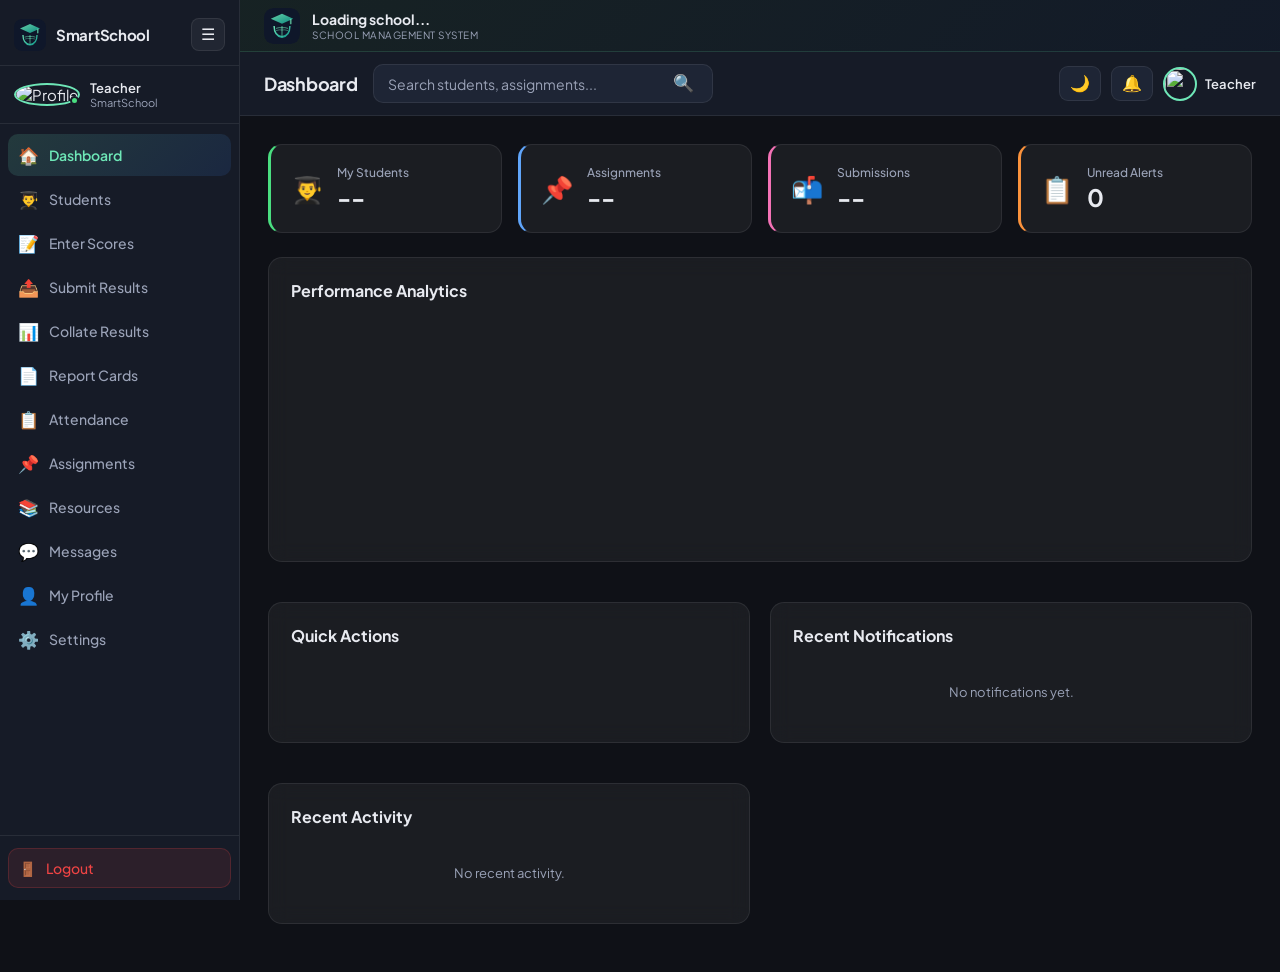
==== html/teacher-dashboard.html @ e803702a "Initial commit" ====
<!DOCTYPE html>
<html lang="en">
<head>
  <meta charset="UTF-8">
  <link rel="icon" type="image/svg+xml" href="../assets/images/ss-logo-icon.svg">
  <meta name="viewport" content="width=device-width, initial-scale=1.0">
  <title>SmartSchool – Teacher Dashboard</title>
  <link rel="preconnect" href="https://fonts.googleapis.com">
  <link href="https://fonts.googleapis.com/css2?family=Plus+Jakarta+Sans:wght@400;500;600;700&display=swap" rel="stylesheet">
  <link rel="stylesheet" href="../css/teacher-dashboard.css">
</head>
<body>

  <aside class="sidebar" id="sidebar">
    <div class="sidebar-header">
      <div class="sidebar-logo">
        <div class="logo-icon" style="padding:0;overflow:hidden;background:none;"><img src="../assets/images/ss-logo-icon.svg" alt="SmartSchool" style="width:100%;height:100%;object-fit:contain;display:block;"></div>
        <span class="logo-text">SmartSchool</span>
      </div>
      <button class="sidebar-toggle" id="sidebarToggle">&#9776;</button>
    </div>

    <div class="sidebar-profile">
      <div class="sb-avatar-wrap">
        <img id="sbProfileImg" src="https://cdn-icons-png.flaticon.com/512/149/149071.png" alt="Profile">
        <div class="sb-online-dot"></div>
      </div>
      <div class="sb-profile-info">
        <p class="sb-name" id="sbName">Teacher</p>
        <p class="sb-role" id="sbRole">SmartSchool</p>
      </div>
    </div>

    <nav class="sidebar-nav">
      <button class="nav-item active"   data-section="dashboard">   <span class="nav-icon">🏠</span><span class="nav-label">Dashboard</span></button>
      <button class="nav-item"          data-section="students">    <span class="nav-icon">👨‍🎓</span><span class="nav-label">Students</span></button>
      <button class="nav-item"          data-section="enter-scores"><span class="nav-icon">📝</span><span class="nav-label">Enter Scores</span></button>
      <button class="nav-item"          data-section="submit-results"><span class="nav-icon">📤</span><span class="nav-label">Submit Results</span></button>
      <button class="nav-item role-both" data-section="collate">    <span class="nav-icon">📊</span><span class="nav-label">Collate Results</span></button>
      <button class="nav-item role-both" data-section="reportcards"><span class="nav-icon">📄</span><span class="nav-label">Report Cards</span></button>
      <button class="nav-item role-both" data-section="attendance">  <span class="nav-icon">📋</span><span class="nav-label">Attendance</span></button>
      <button class="nav-item"          data-section="assignments"> <span class="nav-icon">📌</span><span class="nav-label">Assignments</span></button>
      <button class="nav-item"          data-section="resources">   <span class="nav-icon">📚</span><span class="nav-label">Resources</span></button>
      <button class="nav-item"          data-section="messages">    <span class="nav-icon">💬</span><span class="nav-label">Messages</span></button>
      <button class="nav-item"          data-section="profile">     <span class="nav-icon">👤</span><span class="nav-label">My Profile</span></button>
      <button class="nav-item"          data-section="settings">    <span class="nav-icon">⚙️</span><span class="nav-label">Settings</span></button>
    </nav>

    <div class="sidebar-footer">
      <button id="logoutBtn" class="logout-btn"><span>🚪</span><span class="nav-label">Logout</span></button>
    </div>
  </aside>

  <div class="sidebar-overlay" id="sidebarOverlay"></div>

  <main class="main-area" id="mainArea">

    <!-- School banner -->
    <div class="school-banner" id="schoolBanner">
      <div class="school-banner-left">
        <div class="school-logo-placeholder" id="schoolLogoEl" style="padding:0;overflow:hidden;background:none;"><img src="../assets/images/ss-logo-icon.svg" alt="SmartSchool" style="width:100%;height:100%;object-fit:contain;display:block;"></div>
        <div class="school-banner-info">
          <span class="school-banner-name" id="schoolBannerName">Loading school...</span>
          <span class="school-banner-sub">School Management System</span>
        </div>
      </div>
      <div class="school-banner-right">
        <span id="schoolBannerDate"></span>
      </div>
    </div>

    <header class="topbar">
      <div class="topbar-left">
        <button class="mobile-toggle" id="mobileToggle">&#9776;</button>
        <span class="section-title" id="sectionTitle">Dashboard</span>
      </div>
      <div class="topbar-center">
        <div class="search-wrap">
          <input type="text" placeholder="Search students, assignments..." id="teacherSearch">
          <button id="searchBtn" class="search-icon-btn" title="Search">🔍</button>
        </div>
      </div>
      <div class="topbar-right">
        <button id="themeToggle" class="icon-btn">🌙</button>
        <div class="notification-wrapper" id="notifWrapper">
          <button id="notificationBtn" class="icon-btn" style="position:relative">
            🔔<span class="notif-badge" id="notifBadge" style="display:none">0</span>
          </button>
          <div class="notification-dropdown" id="notificationDropdown">
            <p class="notif-empty">No new notifications</p>
          </div>
        </div>
        <div class="topbar-avatar">
          <img id="topbarImg" src="https://cdn-icons-png.flaticon.com/512/149/149071.png">
          <span id="topbarName">Teacher</span>
        </div>
      </div>
    </header>

    <div class="sections-wrapper">

      <!-- ═══ DASHBOARD ═══ -->
      <section class="section active" id="sec-dashboard">
        <div class="stats-grid">
          <div class="stat-card" style="border-left-color:#4ade80">
            <div class="stat-icon">👨‍🎓</div>
            <div class="stat-info"><span class="stat-title">My Students</span><span class="stat-value" id="statStudents">--</span></div>
          </div>
          <div class="stat-card" style="border-left-color:#60a5fa">
            <div class="stat-icon">📌</div>
            <div class="stat-info"><span class="stat-title">Assignments</span><span class="stat-value" id="statAssignments">--</span></div>
          </div>
          <div class="stat-card role-both" style="border-left-color:#f472b6">
            <div class="stat-icon">📬</div>
            <div class="stat-info"><span class="stat-title">Submissions</span><span class="stat-value" id="statPending">--</span></div>
          </div>
          <div class="stat-card" style="border-left-color:#fb923c">
            <div class="stat-icon">📋</div>
            <div class="stat-info"><span class="stat-title">Unread Alerts</span><span class="stat-value" id="statNotifs">0</span></div>
          </div>
        </div>

        <div class="dash-grid">
          <div class="card chart-card">
            <h3>Performance Analytics</h3>
            <div style="position:relative;height:220px"><canvas id="performanceChart"></canvas></div>
          </div>
          <div class="card quick-actions-card">
            <h3>Quick Actions</h3>
            <div class="quick-actions" id="quickActionsGrid"></div>
          </div>
          <div class="card">
            <h3>Recent Notifications</h3>
            <div id="dashNotifList"><p class="empty-msg">No notifications yet.</p></div>
          </div>
          <div class="card">
            <h3>Recent Activity</h3>
            <div id="recentActivity"><p class="empty-msg">No recent activity.</p></div>
          </div>
        </div>
      </section>

      <!-- ═══ STUDENTS ═══ -->
      <section class="section" id="sec-students">
        <div class="card full-card">
          <div class="section-header-row">
            <h3>My Students</h3>
            <select id="studentsClassFilter" class="styled-select"><option value="">All Classes</option></select>
          </div>
          <div class="table-wrap" style="margin-top:16px">
            <table class="data-table">
              <thead><tr><th>#</th><th>Name</th><th>Class</th><th>Email</th></tr></thead>
              <tbody id="studentsTbody"><tr><td colspan="4" class="empty-msg">Loading...</td></tr></tbody>
            </table>
          </div>
        </div>
      </section>

      <!-- ═══ ENTER SCORES ═══ -->
      <section class="section" id="sec-enter-scores">
        <div class="card full-card">
          <h3>Enter Student Scores</h3>
          <p class="section-desc">
            Standard format: <strong>1st CA (20) + 2nd CA (20) + Exam (60) = 100</strong>.
            Assignments and attendance are recorded for reference and appear on report cards but do <em>not</em> count toward the 100.
            Use "+ Add CA" to add extra CAs if your school uses a different split.
          </p>

          <div class="form-row" style="margin-top:16px;flex-wrap:wrap">
            <select id="scoresClassFilter"   class="styled-select"><option value="">Select Class</option></select>
            <select id="scoresSubjectFilter" class="styled-select"><option value="">Select Subject</option></select>
            <select id="scoresTermFilter"    class="styled-select">
              <option value="1st Term">1st Term</option>
              <option value="2nd Term">2nd Term</option>
              <option value="3rd Term">3rd Term</option>
            </select>
            <button class="action-btn" id="loadScoresBtn">Load Students</button>
          </div>

          <!-- CA config row -->
          <div id="caConfigRow" style="display:none;margin-top:14px;padding:12px 16px;background:var(--bg3);border-radius:10px;border:1px solid var(--card-border)">
            <div style="display:flex;align-items:center;gap:12px;flex-wrap:wrap">
              <span style="font-size:13px;font-weight:600;color:var(--text)">CA Configuration</span>
              <div id="caTagList" style="display:flex;gap:8px;flex-wrap:wrap"></div>
              <button class="cancel-btn" id="addCaBtn" style="font-size:12px;padding:5px 12px">+ Add CA</button>
              <span id="caScoreSummary" style="font-size:12px;color:var(--text2);margin-left:auto"></span>
            </div>
          </div>

          <!-- Scores table — columns built dynamically by JS -->
          <div class="table-wrap scores-table-wrap" style="margin-top:16px;overflow-x:auto">
            <table class="data-table" id="scoresTable">
              <thead id="scoresHead"></thead>
              <tbody id="scoresTbody">
                <tr><td colspan="10" class="empty-msg" style="padding:32px 0">
                  Select a class, subject, and term above, then click <strong>Load Students</strong>.
                </td></tr>
              </tbody>
            </table>
          </div>

          <div id="submitScoresRow" style="display:none;margin-top:20px;padding-top:16px;border-top:1px solid var(--card-border)">
            <p style="font-size:12px;color:var(--text2);margin-bottom:10px">
              ✅ Scores saved here are automatically available in <strong>Submit Results</strong>.
              Head there to review and send to the class teacher.
            </p>
          </div>
        </div>
      </section>

      <!-- ═══ SUBMIT RESULTS ═══ -->
      <section class="section" id="sec-submit-results">
        <div class="card full-card">
          <h3>📤 Submit Results to Class Teacher</h3>
          <p class="section-desc">
            Load saved scores, review them, then submit to the class teacher for collation and report card generation.
          </p>

          <div class="form-row" style="margin-top:16px;flex-wrap:wrap">
            <select id="submitClassFilter"   class="styled-select"><option value="">Select Class</option></select>
            <select id="submitSubjectFilter" class="styled-select"><option value="">Select Subject</option></select>
            <select id="submitTermFilter"    class="styled-select">
              <option value="1st Term">1st Term</option>
              <option value="2nd Term">2nd Term</option>
              <option value="3rd Term">3rd Term</option>
            </select>
            <button class="action-btn" id="loadSubmitBtn">Load Saved Scores</button>
          </div>

          <div id="submitPreviewContainer" style="margin-top:20px">
            <p class="empty-msg">Select class, subject, and term above to preview saved scores.</p>
          </div>

          <div id="submitActionsRow" style="display:none;margin-top:20px;padding-top:16px;border-top:1px solid var(--card-border)">
            <div style="display:flex;align-items:center;justify-content:space-between;flex-wrap:wrap;gap:12px">
              <p style="color:var(--text2);font-size:13px">Review the scores above — once submitted, the class teacher will be notified.</p>
              <button class="submit-btn" id="submitToClassTeacherBtn">📬 Submit to Class Teacher</button>
            </div>
            <p id="submitResultStatus" style="margin-top:8px;font-size:13px;display:none"></p>
          </div>
        </div>
      </section>

      <!-- ═══ COLLATE RESULTS (Class Teacher only) ═══ -->
      <section class="section" id="sec-collate">
        <div class="card full-card">
          <h3>Collate Results</h3>
          <p class="section-desc">All submitted scores grouped by student. Assignments and attendance shown for reference.</p>
          <div class="form-row" style="margin-top:16px">
            <select id="collateTermFilter" class="styled-select">
              <option value="1st Term">1st Term</option>
              <option value="2nd Term">2nd Term</option>
              <option value="3rd Term">3rd Term</option>
            </select>
            <button class="action-btn" id="loadCollateBtn">Load</button>
          </div>
          <div id="collateContainer" style="margin-top:20px">
            <p class="empty-msg">Select a term and click Load.</p>
          </div>
        </div>
      </section>

      <!-- ═══ REPORT CARDS (Class Teacher only) ═══ -->
      <section class="section" id="sec-reportcards">
        <div class="card full-card">
          <h3>Generate Report Cards</h3>
          <p class="section-desc">Preview each student's full report, write your comment, then download the PDF.</p>
          <div class="form-row" style="margin-top:16px;flex-wrap:wrap">
            <select id="reportTermFilter" class="styled-select">
              <option value="1st Term">1st Term</option>
              <option value="2nd Term">2nd Term</option>
              <option value="3rd Term">3rd Term</option>
            </select>
            <input type="text" id="reportNextTerm" placeholder="Next term resumes (e.g. Jan 6, 2026)" class="styled-input" style="flex:1;min-width:200px">
            <button class="action-btn" id="loadReportStudentsBtn">Load Students</button>
          </div>
          <div id="reportCardsContainer" style="margin-top:20px">
            <p class="empty-msg">Select a term and click Load Students.</p>
          </div>
        </div>

        <!-- Report Preview Modal -->
        <div id="reportPreviewModal" class="modal-overlay">
          <div class="modal-box report-preview-box">

            <!-- Modal header -->
            <div class="rp-modal-header">
              <h3 id="previewModalTitle">Report Preview</h3>
              <button class="cancel-btn" id="closePreviewModal" style="padding:6px 14px;flex-shrink:0">✕ Close</button>
            </div>

            <!-- ══ REPORT CARD PREVIEW — looks like the actual PDF ══ -->
            <div class="rp-card" id="reportCardPreview">

              <!-- School header band -->
              <div class="rp-header">
                <div class="rp-school-logo" id="rp-logo" style="padding:0;overflow:hidden;"><img src="../assets/images/ss-logo-icon.svg" alt="SmartSchool" style="width:100%;height:100%;object-fit:contain;display:block;"></div>
                <div>
                  <p class="rp-school-name" id="rp-school">School Name</p>
                  <p class="rp-sub">Student Academic Report Card</p>
                </div>
              </div>

              <!-- Student info grid -->
              <div id="previewStudentInfo" class="rp-info-grid"></div>

              <!-- Scores table -->
              <div class="rp-section-label">Academic Performance</div>
              <div class="rp-table-wrap">
                <table class="rp-table" id="previewScoresTable">
                  <thead>
                    <tr>
                      <th>Subject</th>
                      <th id="previewCaHead">CA</th>
                      <th>Exam</th>
                      <th>Total</th>
                      <th>Grade</th>
                    </tr>
                  </thead>
                  <tbody id="previewScoresTbody"></tbody>
                </table>
              </div>

              <!-- Attendance + Next Term -->
              <div id="previewExtrasRow" class="rp-extras"></div>

              <!-- Teacher comment -->
              <div class="rp-section-label">Class Teacher's Comment</div>
              <div class="rp-comment-area">
                <textarea id="remarkText" class="rp-comment-input" rows="3"
                  placeholder="Write your personal comment for this student..."></textarea>
              </div>

              <!-- Remark suggestions -->
              <div class="rp-suggestions">
                <p class="rp-suggestions-label">Quick suggestions:</p>
                <div class="remark-chips" id="remarkChips"></div>
              </div>

              <!-- Signature line (decorative) -->
              <div class="rp-sig-row">
                <div class="rp-sig-box">
                  <div class="rp-sig-line"></div>
                  <span>Class Teacher's Signature</span>
                </div>
                <div class="rp-sig-box">
                  <div class="rp-sig-line"></div>
                  <span>Principal's Signature</span>
                </div>
              </div>

            </div><!-- end .rp-card -->

            <!-- Action buttons -->
            <div class="rp-actions">
              <button class="action-btn" id="confirmGenerateBtn" style="flex:1">⬇ Generate &amp; Download PDF</button>
              <button class="cancel-btn" id="saveRemarkOnlyBtn" style="flex:1">💾 Save Comment Only</button>
            </div>

          </div>
        </div>
      </section>

      <!-- ═══ ATTENDANCE ═══ -->
      <section class="section role-both" id="sec-attendance">
        <div class="card full-card">
          <h3>📋 Class Attendance</h3>
          <p class="section-desc" style="margin-bottom:14px">
            Official daily roll — records who was in school today. This is what appears on report cards.
            Each class teacher's records are stored separately and cannot affect another class.
          </p>
          <div class="form-row" style="flex-wrap:wrap">
            <select id="attendClassFilter" class="styled-select"><option value="">Select Class</option></select>
            <input  type="date" id="attendDate" class="styled-input">
            <button class="action-btn" id="loadAttendBtn">Load Students</button>
          </div>
          <div id="attendTermSummary" style="display:none;margin-top:14px;padding:10px 16px;background:var(--bg3);border-radius:9px;border:1px solid var(--card-border);font-size:13px;color:var(--text2)">
            📋 Sessions recorded this term: <strong id="termSessionCount" style="color:var(--accent)">0</strong>
          </div>
          <div id="attendanceContainer" style="margin-top:16px">
            <p class="empty-msg">Select a class and date, then click Load Students.</p>
          </div>
          <div id="attendSaveRow" style="display:none;margin-top:16px">
            <button class="action-btn" id="saveAttendBtn">💾 Save Attendance</button>
            <span id="attendSaveStatus" style="margin-left:12px;font-size:13px"></span>
          </div>
        </div>
      </section>

      <!-- ═══ ASSIGNMENTS ═══ -->
      <section class="section" id="sec-assignments">
        <div class="card full-card">
          <div class="section-header-row">
            <h3>Assignments</h3>
            <button class="action-btn" id="openAssignModal">+ Create</button>
          </div>
          <div class="tab-row">
            <button class="tab-btn active" data-tab="created">My Assignments</button>
            <button class="tab-btn"        data-tab="submissions">Submissions</button>
          </div>
          <div id="tab-created" class="tab-pane active">
            <div id="assignmentsList"><p class="empty-msg">No assignments yet.</p></div>
          </div>
          <div id="tab-submissions" class="tab-pane">
            <div id="submissionsList"><p class="empty-msg">No submissions yet.</p></div>
          </div>
        </div>

        <!-- Create assignment modal -->
        <div class="modal-overlay" id="assignModal">
          <div class="modal-box">
            <h3>Create Assignment</h3>
            <input type="text"  id="assignTitle"    placeholder="Title" class="modal-input">
            <select id="assignClass"   class="styled-select"><option value="">Select Class</option></select>
            <select id="assignSubject" class="styled-select"><option value="">Select Subject</option></select>
            <select id="assignTerm"    class="styled-select">
              <option value="">Select Term</option>
              <option value="1st Term">1st Term</option>
              <option value="2nd Term">2nd Term</option>
              <option value="3rd Term">3rd Term</option>
            </select>
            <div style="display:flex;gap:10px;flex-wrap:wrap">
              <div class="field-group" style="flex:1;min-width:120px">
                <label>Max Score</label>
                <input type="number" id="assignMaxScore" value="100" min="1" class="styled-input" style="width:100%">
              </div>
              <div class="field-group" style="flex:2;min-width:180px">
                <label>Deadline <span style="font-weight:400;text-transform:none">(optional)</span></label>
                <input type="datetime-local" id="assignDue" class="styled-input" style="width:100%">
              </div>
            </div>
            <textarea id="assignDesc" placeholder="Instructions (optional)" class="modal-textarea"></textarea>
            <div class="modal-btns">
              <button class="action-btn" id="saveAssignBtn">Save</button>
              <button class="cancel-btn"  id="closeAssignModal">Cancel</button>
            </div>
          </div>
        </div>

        <!-- Grade submission modal -->
        <div class="modal-overlay" id="gradeModal">
          <div class="modal-box" style="max-width:560px">
            <div style="display:flex;align-items:center;justify-content:space-between;margin-bottom:16px">
              <h3 id="gradeModalTitle">Grade Submission</h3>
              <button class="cancel-btn" id="closeGradeModal" style="padding:6px 12px">✕</button>
            </div>
            <div id="gradeStudentInfo" style="background:var(--bg3);border-radius:10px;padding:12px 14px;margin-bottom:14px;font-size:13px;color:var(--text2)"></div>
            <!-- Text answer -->
            <div id="gradeTextAnswer" style="display:none;margin-bottom:14px">
              <p style="font-size:11px;font-weight:700;color:var(--text2);text-transform:uppercase;letter-spacing:.5px;margin-bottom:6px">Student's Answer</p>
              <div id="gradeAnswerContent" style="background:var(--bg3);border-radius:9px;padding:12px;font-size:13px;line-height:1.6;color:var(--text);max-height:200px;overflow-y:auto;white-space:pre-wrap;border-left:3px solid var(--accent)"></div>
            </div>
            <!-- File submission -->
            <div id="gradeFileAnswer" style="display:none;margin-bottom:14px">
              <p style="font-size:11px;font-weight:700;color:var(--text2);text-transform:uppercase;letter-spacing:.5px;margin-bottom:6px">Submitted File</p>
              <a id="gradeFileLink" href="#" target="_blank" class="view-submission-btn" style="display:inline-flex">📎 Open Submitted File</a>
            </div>
            <!-- Grade inputs -->
            <div style="display:flex;gap:10px;flex-wrap:wrap;align-items:flex-end">
              <div class="field-group" style="flex:1;min-width:120px">
                <label id="gradeScoreLabel">Score (0–100)</label>
                <input type="number" id="gradeScoreInput" min="0" class="styled-input" style="width:100%" placeholder="Enter score">
              </div>
              <div class="field-group" style="flex:2;min-width:180px">
                <label>Remark <span style="font-weight:400;text-transform:none">(optional)</span></label>
                <input type="text" id="gradeRemarkInput" class="styled-input" style="width:100%" placeholder="e.g. Well done! Needs more detail.">
              </div>
            </div>
            <div class="modal-btns" style="margin-top:16px">
              <button class="action-btn" id="confirmGradeBtn">✅ Save Grade &amp; Notify Student</button>
            </div>
            <p id="gradeStatus" style="font-size:12px;margin-top:8px;display:none"></p>
          </div>
        </div>
      </section>

      <!-- ═══ RESOURCES ═══ -->
      <section class="section" id="sec-resources">
        <div class="card full-card">
          <div class="section-header-row">
            <h3>Teaching Resources</h3>
            <button class="action-btn" id="openResourceModal">+ Upload</button>
          </div>
          <div id="resourcesList" class="cards-grid"><p class="empty-msg">No materials uploaded yet.</p></div>
        </div>
        <div class="modal-overlay" id="resourceModal">
          <div class="modal-box">
            <h3>Upload Learning Material</h3>
            <input type="text"  id="resTitle"   placeholder="Title" class="modal-input">
            <select id="resClass"   class="styled-select"><option value="">Select Class</option></select>
            <select id="resSubject" class="styled-select"><option value="">Select Subject</option></select>
            <input type="file" id="resFile" class="styled-input" accept=".pdf,.doc,.docx,.ppt,.pptx,.jpg,.png">
            <div class="modal-btns">
              <button class="action-btn" id="saveResourceBtn">Upload</button>
              <button class="cancel-btn"  id="closeResourceModal">Cancel</button>
            </div>
          </div>
        </div>
      </section>

      <!-- ═══ MESSAGES ═══ -->
      <section class="section" id="sec-messages">
        <div class="card full-card">
          <h3>Messages</h3>
          <div class="chat-placeholder">
            <div class="chat-icon">💬</div>
            <p>Messaging feature coming soon.</p>
            <p class="sub">Send messages to students, parents, and other teachers.</p>
          </div>
        </div>
      </section>

      <!-- ═══ PROFILE ═══ -->
      <section class="section" id="sec-profile">
        <div class="profile-layout">

          <div class="card profile-left-card">
            <div class="profile-avatar-wrap">
              <img id="profilePreview" src="https://cdn-icons-png.flaticon.com/512/149/149071.png" class="profile-big-avatar">
              <label for="profileUpload" class="change-photo-btn">📷 Change Photo</label>
              <input type="file" id="profileUpload" accept="image/*" style="display:none">
              <p id="uploadStatus" style="margin-top:8px;font-size:13px;display:none"></p>
            </div>
            <div class="profile-name-wrap">
              <h2 id="profName">--</h2>
              <span class="role-badge" id="profRoleBadge">Teacher</span>
            </div>

            <!-- Signature card (Class Teachers) — moved to left column for visibility -->
            <div class="role-both sig-card" id="sigCard" style="width:100%;margin-top:20px;padding-top:20px;border-top:1px solid var(--card-border)">
              <p style="font-size:13px;font-weight:700;color:var(--text);margin-bottom:4px">✍️ My Signature</p>
              <p style="font-size:11px;color:var(--text2);margin-bottom:12px;line-height:1.5">
                Draw your signature below using your mouse or finger. It will be embedded in all generated report cards.
              </p>
              <!-- Saved signature preview -->
              <div id="sigSavedWrap" style="display:none;margin-bottom:12px">
                <p style="font-size:10px;font-weight:700;color:var(--text2);text-transform:uppercase;letter-spacing:.5px;margin-bottom:6px">Current Signature</p>
                <div style="background:#fff;border-radius:8px;padding:8px;display:inline-block;max-width:100%">
                  <img id="sigPreview" class="signature-preview" style="max-height:60px;display:block" alt="Signature">
                </div>
              </div>
              <!-- Draw pad -->
              <div id="sigDrawSection">
                <p style="font-size:10px;font-weight:700;color:var(--text2);text-transform:uppercase;letter-spacing:.5px;margin-bottom:6px">Draw new signature</p>
                <div style="background:#fff;border-radius:10px;border:2px dashed #d1d5db;position:relative;touch-action:none">
                  <canvas id="sigCanvas" style="display:block;width:100%;height:130px;border-radius:8px;cursor:crosshair"></canvas>
                  <button id="clearSigBtn" style="position:absolute;top:6px;right:8px;background:rgba(0,0,0,0.08);border:none;border-radius:5px;padding:3px 8px;font-size:11px;color:#666;cursor:pointer">Clear</button>
                </div>
              </div>
              <div class="sig-action-row" style="margin-top:10px">
                <button class="action-btn" id="saveSigBtn" style="font-size:12px;padding:7px 14px">💾 Save Signature</button>
                <button class="cancel-btn" id="removeSigBtn" style="display:none;font-size:12px;padding:7px 14px">🗑 Remove</button>
              </div>
              <p id="sigUploadStatus" style="font-size:11px;margin-top:6px;display:none"></p>
            </div>
          </div>

          <div class="card profile-right-card">
            <h3>Profile Details</h3>
            <div class="profile-details-grid">
              <div class="detail-item"><span class="detail-label">Full Name</span><span class="detail-value" id="profNameVal">--</span></div>
              <div class="detail-item"><span class="detail-label">Email</span><span class="detail-value" id="profEmail">--</span></div>
              <div class="detail-item"><span class="detail-label">School</span><span class="detail-value" id="profSchool">--</span></div>
              <div class="detail-item"><span class="detail-label">Role</span><span class="detail-value" id="profType">--</span></div>
              <div class="detail-item role-both"><span class="detail-label">Main Class</span><span class="detail-value" id="profClass">--</span></div>
            </div>
            <h3 style="margin-top:24px">Subjects Taught</h3>
            <div id="profSubjects" class="tag-container"></div>
            <h3 style="margin-top:24px">Classes Teaching</h3>
            <div id="profClasses" class="tag-container"></div>
          </div>

        </div>
      </section>

      <!-- ═══ SETTINGS ═══ -->
      <section class="section" id="sec-settings">
        <div class="card full-card">
          <h3>Settings</h3>
          <div class="settings-list">
            <div class="setting-item">
              <div><p class="setting-title">Dark Mode</p><p class="setting-sub">Toggle between light and dark theme</p></div>
              <label class="toggle-switch"><input type="checkbox" id="darkModeSwitch"><span class="slider"></span></label>
            </div>
            <div class="setting-item">
              <div><p class="setting-title">Notifications</p><p class="setting-sub">Receive alerts for submissions and messages</p></div>
              <label class="toggle-switch"><input type="checkbox" checked><span class="slider"></span></label>
            </div>
          </div>
        </div>
      </section>

    </div>
  </main>

  <div id="toastBox" style="position:fixed;top:20px;right:20px;z-index:9999;display:flex;flex-direction:column;gap:8px;pointer-events:none;max-width:320px"></div>

  <script src="https://cdnjs.cloudflare.com/ajax/libs/Chart.js/4.4.1/chart.umd.min.js"></script>
  <script src="https://cdnjs.cloudflare.com/ajax/libs/jspdf/2.5.1/jspdf.umd.min.js"></script>
  <script type="module" src="../js/teacher-dashboard.js"></script>
</body>
</html>
---- css/teacher-dashboard.css ----
/* ======================================
   CSS VARIABLES & RESET
====================================== */
:root {
  --bg: #0f1117;
  --bg2: #161b27;
  --bg3: #1e2535;
  --card: rgba(255,255,255,0.05);
  --card-border: rgba(255,255,255,0.08);
  --text: #e8eaf0;
  --text2: #9ba3b8;
  --accent: #6ee7b7;
  --accent2: #3b82f6;
  --danger: #ef4444;
  --sidebar-w: 240px;
  --sidebar-collapsed-w: 68px;
  --topbar-h: 64px;
  --banner-h: 52px;
  --transition: 0.28s cubic-bezier(0.4, 0, 0.2, 1);
  --radius: 14px;
  --font: 'Plus Jakarta Sans', sans-serif;
}
body.light-mode {
  --bg: #f0f4f8;
  --bg2: #ffffff;
  --bg3: #e8edf3;
  --card: rgba(255,255,255,0.9);
  --card-border: rgba(0,0,0,0.08);
  --text: #1a202c;
  --text2: #4a5568;
}

*, *::before, *::after { margin: 0; padding: 0; box-sizing: border-box; }
html { font-size: 15px; }
body {
  font-family: var(--font);
  background: var(--bg);
  color: var(--text);
  display: flex;
  min-height: 100vh;
  overflow-x: hidden;
  transition: background var(--transition), color var(--transition);
}

/* ======================================
   SIDEBAR
====================================== */
.sidebar {
  width: var(--sidebar-w);
  min-height: 100vh;
  background: var(--bg2);
  border-right: 1px solid var(--card-border);
  display: flex;
  flex-direction: column;
  position: fixed;
  top: 0; left: 0;
  z-index: 200;
  transition: width var(--transition), transform var(--transition);
  overflow: hidden;
}
.sidebar.collapsed { width: var(--sidebar-collapsed-w); }

.sidebar-header {
  display: flex;
  align-items: center;
  justify-content: space-between;
  padding: 18px 14px 14px;
  border-bottom: 1px solid var(--card-border);
  flex-shrink: 0;
}

.sidebar-logo {
  display: flex;
  align-items: center;
  gap: 10px;
  white-space: nowrap;
  overflow: hidden;
}

.logo-icon {
  width: 32px; height: 32px;
  background: linear-gradient(135deg, #6ee7b7, #3b82f6);
  border-radius: 8px;
  display: flex; align-items: center; justify-content: center;
  font-weight: 700; font-size: 16px; color: #fff;
  flex-shrink: 0;
}

.logo-text {
  font-weight: 700;
  font-size: 15px;
  letter-spacing: -0.3px;
  white-space: nowrap;
  transition: opacity var(--transition), width var(--transition);
}

.sidebar.collapsed .logo-text,
.sidebar.collapsed .sb-profile-info,
.sidebar.collapsed .nav-label,
.sidebar.collapsed .sidebar-footer .nav-label {
  opacity: 0; width: 0; overflow: hidden; pointer-events: none;
}

.sidebar-toggle {
  background: var(--card);
  border: 1px solid var(--card-border);
  color: var(--text);
  border-radius: 8px;
  padding: 6px 9px;
  cursor: pointer;
  font-size: 16px;
  flex-shrink: 0;
  transition: background 0.2s;
}
.sidebar-toggle:hover { background: var(--bg3); }

.sidebar-profile {
  display: flex;
  align-items: center;
  gap: 10px;
  padding: 14px;
  border-bottom: 1px solid var(--card-border);
  flex-shrink: 0;
  overflow: hidden;
}

.sb-avatar-wrap { position: relative; flex-shrink: 0; }
.sb-avatar-wrap img {
  width: 38px; height: 38px;
  border-radius: 50%;
  object-fit: cover;
  border: 2px solid var(--accent);
}
.sb-online-dot {
  position: absolute;
  bottom: 1px; right: 1px;
  width: 9px; height: 9px;
  background: #4ade80;
  border-radius: 50%;
  border: 2px solid var(--bg2);
}

.sb-profile-info {
  overflow: hidden;
  white-space: nowrap;
  transition: opacity var(--transition), width var(--transition);
}
.sb-name { font-size: 13px; font-weight: 600; color: var(--text); }
.sb-role { font-size: 11px; color: var(--text2); }

.sidebar-nav {
  flex: 1;
  padding: 10px 8px;
  display: flex;
  flex-direction: column;
  gap: 2px;
  overflow-y: auto;
  overflow-x: hidden;
}

.nav-item {
  display: flex;
  align-items: center;
  gap: 10px;
  padding: 10px;
  border-radius: 10px;
  background: transparent;
  border: none;
  color: var(--text2);
  cursor: pointer;
  font-size: 14px;
  font-family: var(--font);
  font-weight: 500;
  transition: background 0.18s, color 0.18s;
  text-align: left;
  white-space: nowrap;
  width: 100%;
}
.nav-item:hover { background: var(--bg3); color: var(--text); }
.nav-item.active {
  background: linear-gradient(135deg, rgba(110,231,183,0.15), rgba(59,130,246,0.12));
  color: var(--accent);
  font-weight: 600;
}
.nav-icon { font-size: 17px; flex-shrink: 0; }
.nav-label { transition: opacity var(--transition), width var(--transition); white-space: nowrap; }

.sidebar-footer {
  padding: 12px 8px;
  border-top: 1px solid var(--card-border);
  flex-shrink: 0;
}
.logout-btn {
  display: flex;
  align-items: center;
  gap: 10px;
  padding: 10px;
  width: 100%;
  border-radius: 10px;
  background: rgba(239,68,68,0.1);
  border: 1px solid rgba(239,68,68,0.2);
  color: #ef4444;
  cursor: pointer;
  font-size: 14px;
  font-family: var(--font);
  font-weight: 500;
  transition: background 0.18s;
  white-space: nowrap;
  overflow: hidden;
}
.logout-btn:hover { background: rgba(239,68,68,0.2); }

.sidebar-overlay {
  display: none;
  position: fixed;
  inset: 0;
  background: rgba(0,0,0,0.5);
  z-index: 150;
  backdrop-filter: blur(2px);
}
.sidebar-overlay.active { display: block; }

/* ======================================
   MAIN AREA
====================================== */
.main-area {
  flex: 1;
  margin-left: var(--sidebar-w);
  transition: margin-left var(--transition);
  display: flex;
  flex-direction: column;
  min-height: 100vh;
  overflow-x: hidden;
  overflow-y: visible;
}
.main-area.collapsed { margin-left: var(--sidebar-collapsed-w); }

/* ======================================
   SCHOOL BANNER
====================================== */
.school-banner {
  height: var(--banner-h);
  display: flex;
  align-items: center;
  justify-content: space-between;
  padding: 0 24px;
  background: linear-gradient(135deg, rgba(110,231,183,0.08), rgba(59,130,246,0.08));
  border-bottom: 1px solid rgba(110,231,183,0.15);
  flex-shrink: 0;
  gap: 8px;
}

.school-banner-left {
  display: flex;
  align-items: center;
  gap: 12px;
  min-width: 0;
}

.school-logo-placeholder {
  width: 36px; height: 36px;
  border-radius: 9px;
  background: linear-gradient(135deg, #6ee7b7, #3b82f6);
  display: flex;
  align-items: center;
  justify-content: center;
  font-size: 17px;
  font-weight: 700;
  color: #0f1117;
  flex-shrink: 0;
  overflow: hidden;
}
.school-logo-placeholder img {
  width: 100%; height: 100%;
  object-fit: cover;
  border-radius: 9px;
}

.school-banner-info {
  display: flex;
  flex-direction: column;
  gap: 1px;
  min-width: 0;
}
.school-banner-name {
  font-size: 14px;
  font-weight: 700;
  color: var(--text);
  white-space: nowrap;
  overflow: hidden;
  text-overflow: ellipsis;
}
.school-banner-sub {
  font-size: 10px;
  color: var(--text2);
  text-transform: uppercase;
  letter-spacing: 0.5px;
}
.school-banner-right {
  font-size: 12px;
  color: var(--text2);
  flex-shrink: 0;
  white-space: nowrap;
}

/* ======================================
   TOPBAR
====================================== */
.topbar {
  height: var(--topbar-h);
  background: var(--bg2);
  border-bottom: 1px solid var(--card-border);
  display: flex;
  align-items: center;
  gap: 16px;
  padding: 0 24px;
  position: sticky;
  top: 0;
  z-index: 100;
  flex-shrink: 0;
}
.topbar-left {
  display: flex;
  align-items: center;
  gap: 14px;
  flex-shrink: 0;
}
.mobile-toggle {
  display: none;
  background: none;
  border: none;
  color: var(--text);
  font-size: 20px;
  cursor: pointer;
}
.section-title { font-size: 18px; font-weight: 700; letter-spacing: -0.3px; }
.topbar-center { flex: 1; }
.search-wrap {
  display: flex;
  align-items: center;
  gap: 8px;
  background: var(--bg3);
  border: 1px solid var(--card-border);
  border-radius: 10px;
  padding: 8px 14px;
  max-width: 340px;
}
.search-wrap input {
  background: none;
  border: none;
  outline: none;
  color: var(--text);
  font-size: 14px;
  font-family: var(--font);
  width: 100%;
}
.search-wrap input::placeholder { color: var(--text2); }
.topbar-right {
  display: flex;
  align-items: center;
  gap: 10px;
  flex-shrink: 0;
}
.icon-btn {
  background: var(--bg3);
  border: 1px solid var(--card-border);
  border-radius: 9px;
  padding: 7px 10px;
  color: var(--text);
  cursor: pointer;
  font-size: 16px;
  transition: background 0.18s;
  position: relative;
}
.icon-btn:hover { background: var(--card-border); }

.notification-wrapper { position: relative; }
.notification-dropdown {
  display: none;
  position: absolute;
  top: calc(100% + 10px);
  right: 0;
  width: 280px;
  background: var(--bg2);
  border: 1px solid var(--card-border);
  border-radius: 12px;
  padding: 14px;
  box-shadow: 0 8px 32px rgba(0,0,0,0.3);
  z-index: 300;
  max-height: 360px;
  overflow-y: auto;
}
.notification-wrapper.open .notification-dropdown { display: block; }
.notif-empty { color: var(--text2); font-size: 13px; }

.notif-badge {
  position: absolute;
  top: -4px; right: -4px;
  background: #ef4444;
  color: #fff;
  font-size: 10px;
  font-weight: 700;
  width: 16px; height: 16px;
  border-radius: 50%;
  display: flex;
  align-items: center;
  justify-content: center;
  border: 2px solid var(--bg2);
  pointer-events: none;
}

.topbar-avatar { display: flex; align-items: center; gap: 8px; }
.topbar-avatar img {
  width: 34px; height: 34px;
  border-radius: 50%;
  object-fit: cover;
  border: 2px solid var(--accent);
}
.topbar-avatar span { font-size: 13px; font-weight: 600; color: var(--text); }

/* ======================================
   SECTIONS
====================================== */
.sections-wrapper {
  flex: 1;
  overflow-y: auto;
  overflow-x: hidden;
  padding: 28px;
  height: calc(100vh - var(--topbar-h) - var(--banner-h));
  scrollbar-width: none;
  -ms-overflow-style: none;
}
.sections-wrapper::-webkit-scrollbar { display: none; }

.section { display: none; animation: fadeIn 0.3s ease; }
.section.active { display: block; }

@keyframes fadeIn {
  from { opacity: 0; transform: translateY(8px); }
  to   { opacity: 1; transform: translateY(0); }
}

/* ======================================
   STATS
====================================== */
.stats-grid {
  display: grid;
  grid-template-columns: repeat(4, 1fr);
  gap: 16px;
  margin-bottom: 24px;
}
.stat-card {
  background: var(--card);
  border: 1px solid var(--card-border);
  border-left: 3px solid var(--accent);
  border-radius: var(--radius);
  padding: 20px;
  display: flex;
  align-items: center;
  gap: 14px;
  transition: transform 0.2s;
}
.stat-card:hover { transform: translateY(-2px); }
.stat-icon { font-size: 26px; flex-shrink: 0; }
.stat-info { display: flex; flex-direction: column; gap: 2px; }
.stat-title { font-size: 12px; color: var(--text2); font-weight: 500; }
.stat-value { font-size: 24px; font-weight: 700; color: var(--text); }

/* ======================================
   CARDS
====================================== */
.card {
  background: var(--card);
  border: 1px solid var(--card-border);
  border-radius: var(--radius);
  padding: 22px;
  margin-bottom: 20px;
  backdrop-filter: blur(10px);
}
.card h3 { font-size: 16px; font-weight: 700; margin-bottom: 18px; color: var(--text); }
.full-card { width: 100%; }

.dash-grid {
  display: grid;
  grid-template-columns: 1fr 1fr;
  gap: 20px;
}
.chart-card { grid-column: 1 / -1; }
.chart-card canvas { max-height: 220px; }

.section-header-row {
  display: flex;
  align-items: center;
  justify-content: space-between;
  margin-bottom: 18px;
}
.section-header-row h3 { margin-bottom: 0; }
.section-desc { color: var(--text2); font-size: 13px; margin-bottom: 4px; line-height: 1.6; }

/* ======================================
   QUICK ACTIONS
====================================== */
.quick-actions {
  display: grid;
  grid-template-columns: 1fr 1fr;
  gap: 10px;
}
.qa-btn {
  display: flex;
  align-items: center;
  gap: 8px;
  padding: 12px 14px;
  background: var(--bg3);
  border: 1px solid var(--card-border);
  border-radius: 10px;
  color: var(--text);
  cursor: pointer;
  font-family: var(--font);
  font-size: 13px;
  font-weight: 500;
  transition: background 0.18s, transform 0.18s;
}
.qa-btn:hover {
  background: linear-gradient(135deg, rgba(110,231,183,0.15), rgba(59,130,246,0.1));
  border-color: var(--accent);
  transform: translateY(-1px);
}

/* ======================================
   TABLES
====================================== */
.table-wrap { overflow-x: auto; }
.data-table { width: 100%; border-collapse: collapse; font-size: 14px; }
.data-table th {
  text-align: left;
  padding: 10px 14px;
  color: var(--text2);
  font-weight: 600;
  font-size: 12px;
  text-transform: uppercase;
  letter-spacing: 0.5px;
  border-bottom: 1px solid var(--card-border);
}
.data-table td {
  padding: 11px 14px;
  border-bottom: 1px solid var(--card-border);
  color: var(--text);
}
.data-table tbody tr:hover { background: var(--bg3); }
.data-table input[type="number"] {
  width: 70px;
  padding: 6px 8px;
  background: var(--bg3);
  border: 1px solid var(--card-border);
  border-radius: 7px;
  color: var(--text);
  font-family: var(--font);
  font-size: 14px;
}

/* ======================================
   FORM ELEMENTS
====================================== */
.form-row {
  display: flex;
  gap: 12px;
  flex-wrap: wrap;
  align-items: center;
}
.styled-select, .styled-input {
  padding: 9px 12px;
  background: var(--bg3);
  border: 1px solid var(--card-border);
  border-radius: 9px;
  color: var(--text);
  font-family: var(--font);
  font-size: 14px;
  outline: none;
  cursor: pointer;
}
.styled-select:focus, .styled-input:focus { border-color: var(--accent); }
.styled-select option { background: var(--bg2); }

.field-group { display: flex; flex-direction: column; gap: 5px; }
.field-group label {
  font-size: 11px;
  font-weight: 700;
  color: var(--text2);
  text-transform: uppercase;
  letter-spacing: 0.5px;
}

/* ======================================
   BUTTONS
====================================== */
.action-btn {
  padding: 9px 18px;
  background: linear-gradient(135deg, #6ee7b7, #3b82f6);
  border: none;
  border-radius: 9px;
  color: #0f1117;
  font-family: var(--font);
  font-size: 14px;
  font-weight: 600;
  cursor: pointer;
  transition: opacity 0.18s, transform 0.18s;
  white-space: nowrap;
}
.action-btn:hover { opacity: 0.9; transform: translateY(-1px); }
.action-btn:disabled { opacity: 0.5; cursor: not-allowed; transform: none; }

.cancel-btn {
  padding: 9px 18px;
  background: var(--bg3);
  border: 1px solid var(--card-border);
  border-radius: 9px;
  color: var(--text2);
  font-family: var(--font);
  font-size: 14px;
  font-weight: 500;
  cursor: pointer;
  transition: background 0.18s;
  white-space: nowrap;
}
.cancel-btn:hover { background: var(--card-border); }

.submit-btn {
  padding: 10px 20px;
  background: linear-gradient(135deg, #f472b6, #ec4899);
  border: none;
  border-radius: 9px;
  color: #fff;
  font-family: var(--font);
  font-size: 14px;
  font-weight: 600;
  cursor: pointer;
  transition: opacity 0.2s, transform 0.2s;
  white-space: nowrap;
}
.submit-btn:hover { opacity: 0.9; transform: translateY(-1px); }
.submit-btn:disabled { opacity: 0.5; cursor: not-allowed; transform: none; }

.save-score-btn {
  padding: 6px 12px;
  background: #3b82f6;
  border: none;
  border-radius: 7px;
  color: #fff;
  font-family: var(--font);
  font-size: 12px;
  cursor: pointer;
  transition: opacity 0.18s;
}
.save-score-btn:hover { opacity: 0.85; }

/* ======================================
   TABS
====================================== */
.tab-row {
  display: flex;
  gap: 4px;
  margin-bottom: 20px;
  border-bottom: 1px solid var(--card-border);
}
.tab-btn {
  padding: 9px 18px;
  background: none;
  border: none;
  border-bottom: 2px solid transparent;
  color: var(--text2);
  font-family: var(--font);
  font-size: 14px;
  font-weight: 500;
  cursor: pointer;
  transition: color 0.2s, border-color 0.2s;
  margin-bottom: -1px;
}
.tab-btn:hover { color: var(--text); }
.tab-btn.active { color: var(--accent); border-bottom-color: var(--accent); font-weight: 600; }
.tab-pane { display: none; }
.tab-pane.active { display: block; }

/* ======================================
   STATUS BADGES
====================================== */
.sub-status {
  padding: 4px 12px;
  border-radius: 20px;
  font-size: 12px;
  font-weight: 600;
  white-space: nowrap;
}
.sub-status.submitted { background: rgba(74,222,128,0.15); color: #4ade80; }
.sub-status.pending   { background: rgba(251,146,60,0.15);  color: #fb923c; }

/* ======================================
   MODALS
====================================== */
.modal-overlay {
  display: none;
  position: fixed;
  inset: 0;
  background: rgba(0,0,0,0.6);
  backdrop-filter: blur(4px);
  z-index: 500;
  align-items: center;
  justify-content: center;
  padding: 20px;
}
.modal-overlay.open { display: flex; }

.modal-box {
  background: var(--bg2);
  border: 1px solid var(--card-border);
  border-radius: 16px;
  padding: 28px;
  width: 100%;
  max-width: 480px;
  max-height: 90vh;
  overflow-y: auto;
  display: flex;
  flex-direction: column;
  gap: 12px;
  box-shadow: 0 20px 60px rgba(0,0,0,0.4);
  animation: modalIn 0.25s ease;
}
@keyframes modalIn {
  from { opacity: 0; transform: scale(0.95) translateY(10px); }
  to   { opacity: 1; transform: scale(1) translateY(0); }
}
.modal-box h3 { font-size: 18px; font-weight: 700; }

.modal-input, .modal-textarea {
  padding: 10px 14px;
  background: var(--bg3);
  border: 1px solid var(--card-border);
  border-radius: 9px;
  color: var(--text);
  font-family: var(--font);
  font-size: 14px;
  outline: none;
  width: 100%;
}
.modal-input:focus, .modal-textarea:focus { border-color: var(--accent); }
.modal-textarea { min-height: 90px; resize: vertical; }
.modal-btns { display: flex; gap: 10px; justify-content: flex-end; margin-top: 6px; }

/* ======================================
   CARDS GRID (assignments / resources)
====================================== */
.cards-grid {
  display: grid;
  grid-template-columns: repeat(auto-fill, minmax(240px, 1fr));
  gap: 14px;
}
.res-card {
  background: var(--bg3);
  border: 1px solid var(--card-border);
  border-radius: 12px;
  padding: 16px;
}
.res-card h4 { font-size: 14px; font-weight: 600; margin-bottom: 6px; }
.res-card p  { font-size: 12px; color: var(--text2); line-height: 1.5; }

/* ======================================
   ASSIGNMENT TERM GROUPS
====================================== */
.assign-term-group {
  margin-bottom: 14px;
  border: 1px solid var(--card-border);
  border-radius: 12px;
  overflow: hidden;
}
.assign-term-header {
  display: flex;
  align-items: center;
  justify-content: space-between;
  padding: 12px 16px;
  background: var(--bg3);
  cursor: pointer;
  user-select: none;
  gap: 10px;
  transition: background 0.2s;
}
.assign-term-header:hover { background: var(--card-border); }
.assign-term-header span:first-child { font-size: 14px; font-weight: 700; color: var(--text); }
.term-count { font-size: 12px; color: var(--text2); flex: 1; text-align: right; margin-right: 4px; }
.term-chevron {
  font-size: 11px; color: var(--text2);
  transition: transform 0.3s;
  flex-shrink: 0;
}
.assign-term-group.collapsed .assign-term-body { display: none; }
.assign-term-group.collapsed .term-chevron { transform: rotate(-90deg); }
.assign-term-body { padding: 12px; }

.assign-card {
  background: var(--bg2);
  border: 1px solid var(--card-border);
  border-radius: 10px;
  padding: 14px 16px;
  margin-bottom: 8px;
  transition: border-color 0.2s;
}
.assign-card:last-child { margin-bottom: 0; }
.assign-card:hover { border-color: rgba(110,231,183,0.3); }

.grade-form {
  background: var(--bg3);
  border-radius: 10px;
  padding: 12px;
  margin-top: 10px;
}

/* ======================================
   COLLATE / SUBMISSION CARDS
====================================== */
.subject-submission-card {
  background: var(--bg3);
  border: 1px solid var(--card-border);
  border-radius: 12px;
  padding: 16px 18px;
  margin-bottom: 14px;
}
.subject-submission-card .sub-header {
  display: flex;
  justify-content: space-between;
  align-items: center;
  margin-bottom: 12px;
  flex-wrap: wrap;
  gap: 8px;
}
.sub-subject-name { font-size: 15px; font-weight: 700; color: var(--text); }
.sub-teacher-name { font-size: 12px; color: var(--text2); }

/* ======================================
   REPORT CARDS
====================================== */
.report-student-card {
  display: flex;
  align-items: center;
  justify-content: space-between;
  padding: 14px 18px;
  background: var(--bg3);
  border: 1px solid var(--card-border);
  border-radius: 10px;
  margin-bottom: 10px;
  flex-wrap: wrap;
  gap: 10px;
}
.report-student-name { font-size: 14px; font-weight: 600; }
.report-student-class { font-size: 12px; color: var(--text2); }

.remark-chips { display: flex; flex-wrap: wrap; gap: 7px; margin-bottom: 4px; }
.remark-chip {
  padding: 5px 12px;
  background: var(--bg3);
  border: 1px solid var(--card-border);
  border-radius: 20px;
  font-size: 11px;
  font-weight: 500;
  color: var(--text2);
  cursor: pointer;
  transition: background 0.2s, color 0.2s, border-color 0.2s;
  text-align: left;
  font-family: var(--font);
}
.remark-chip:hover {
  background: rgba(110,231,183,0.12);
  border-color: rgba(110,231,183,0.4);
  color: var(--accent);
}

/* ======================================
   VIEW SUBMISSION BUTTON
====================================== */
.view-submission-btn {
  display: inline-flex;
  align-items: center;
  gap: 5px;
  padding: 5px 12px;
  background: rgba(59,130,246,0.12);
  border: 1px solid rgba(59,130,246,0.25);
  border-radius: 7px;
  color: #60a5fa;
  font-size: 12px;
  font-weight: 600;
  text-decoration: none;
  cursor: pointer;
  white-space: nowrap;
  transition: background 0.2s;
  font-family: var(--font);
}
.view-submission-btn:hover { background: rgba(59,130,246,0.25); }

/* ======================================
   PROFILE
====================================== */
.profile-layout {
  display: grid;
  grid-template-columns: 280px 1fr;
  gap: 20px;
}
.profile-left-card {
  display: flex;
  flex-direction: column;
  align-items: center;
  text-align: center;
  gap: 16px;
}
.profile-avatar-wrap {
  display: flex;
  flex-direction: column;
  align-items: center;
  gap: 10px;
}
.profile-big-avatar {
  width: 120px; height: 120px;
  border-radius: 50%;
  object-fit: cover;
  border: 3px solid var(--accent);
  box-shadow: 0 0 0 5px rgba(110,231,183,0.15);
}
.change-photo-btn {
  padding: 8px 16px;
  background: var(--bg3);
  border: 1px solid var(--card-border);
  border-radius: 9px;
  color: var(--text);
  font-size: 13px;
  font-family: var(--font);
  cursor: pointer;
  transition: background 0.18s;
}
.change-photo-btn:hover { background: var(--card-border); }
.profile-name-wrap h2 { font-size: 20px; font-weight: 700; }
.role-badge {
  display: inline-block;
  margin-top: 6px;
  padding: 3px 12px;
  background: rgba(110,231,183,0.15);
  color: var(--accent);
  border-radius: 20px;
  font-size: 12px;
  font-weight: 600;
}
.profile-right-card { min-width: 0; overflow-x: hidden; word-break: break-word; }
.profile-details-grid {
  display: grid;
  grid-template-columns: 1fr 1fr;
  gap: 16px;
  margin-bottom: 4px;
}
.detail-item { display: flex; flex-direction: column; gap: 3px; }
.detail-label {
  font-size: 11px;
  text-transform: uppercase;
  letter-spacing: 0.6px;
  color: var(--text2);
  font-weight: 600;
}
.detail-value { font-size: 15px; font-weight: 500; color: var(--text); }
.tag-container { display: flex; flex-wrap: wrap; gap: 8px; }
.tag {
  padding: 5px 12px;
  background: rgba(59,130,246,0.15);
  color: #60a5fa;
  border-radius: 20px;
  font-size: 12px;
  font-weight: 500;
  border: 1px solid rgba(59,130,246,0.2);
}

/* ======================================
   SIGNATURE (Class Teachers only)
====================================== */
.signature-section-wrap { width: 100%; box-sizing: border-box; }

.signature-preview-wrap {
  border: 2px dashed var(--card-border);
  border-radius: 12px;
  padding: 20px;
  display: flex;
  align-items: center;
  justify-content: center;
  min-height: 100px;
  width: 100%;
  box-sizing: border-box;
  background: var(--bg3);
  transition: border-color 0.2s;
  overflow: hidden;
}
.signature-preview-wrap:hover { border-color: var(--accent); }

.signature-placeholder {
  display: flex;
  flex-direction: column;
  align-items: center;
  gap: 6px;
  color: var(--text2);
}
.signature-placeholder span { font-size: 28px; }
.signature-placeholder p { font-size: 13px; }

.signature-preview {
  display: block;
  max-width: 100%;
  max-height: 120px;
  width: auto;
  height: auto;
  object-fit: contain;
  border-radius: 6px;
  /* Invert so black ink signature is visible on dark background */
  filter: brightness(0) invert(1);
}
body.light-mode .signature-preview { filter: none; }

.sig-action-row {
  display: flex;
  gap: 10px;
  margin-top: 12px;
  align-items: center;
  flex-wrap: wrap;
  width: 100%;
}
.sig-action-row label.action-btn {
  display: inline-flex;
  align-items: center;
  cursor: pointer;
  white-space: nowrap;
}

/* ======================================
   MESSAGES
====================================== */
.chat-placeholder {
  display: flex;
  flex-direction: column;
  align-items: center;
  justify-content: center;
  padding: 60px 20px;
  text-align: center;
  gap: 12px;
}
.chat-icon { font-size: 52px; opacity: 0.4; }
.chat-placeholder p { color: var(--text2); font-size: 15px; }
.chat-placeholder .sub { font-size: 13px; opacity: 0.7; }

/* ======================================
   SETTINGS
====================================== */
.settings-list { display: flex; flex-direction: column; }
.setting-item {
  display: flex;
  align-items: center;
  justify-content: space-between;
  padding: 18px 0;
  border-bottom: 1px solid var(--card-border);
}
.setting-title { font-size: 14px; font-weight: 600; }
.setting-sub { font-size: 12px; color: var(--text2); margin-top: 2px; }

.toggle-switch {
  position: relative;
  display: inline-block;
  width: 44px; height: 24px;
  flex-shrink: 0;
}
.toggle-switch input { opacity: 0; width: 0; height: 0; }
.slider {
  position: absolute;
  inset: 0;
  background: var(--bg3);
  border-radius: 24px;
  cursor: pointer;
  transition: 0.25s;
}
.slider:before {
  content: "";
  position: absolute;
  height: 18px; width: 18px;
  left: 3px; bottom: 3px;
  background: white;
  border-radius: 50%;
  transition: 0.25s;
}
input:checked + .slider { background: var(--accent); }
input:checked + .slider:before { transform: translateX(20px); }

/* ======================================
   EMPTY / MISC
====================================== */
.empty-msg { color: var(--text2); font-size: 13px; text-align: center; padding: 20px; }
.no-submission-msg { color: #fb923c; font-size: 13px; font-style: italic; }

/* ======================================
   ROLE-BASED VISIBILITY
====================================== */
body.role-subject .role-both { display: none !important; }

/* ======================================
   ATTENDANCE TABS
====================================== */
.atab-pane          { display: none; }
.atab-pane.active   { display: block; }

.sub-att-chip {
  display: inline-block;
  padding: 2px 9px;
  background: var(--bg3);
  border: 1px solid var(--card-border);
  border-radius: 12px;
  font-size: 11px;
  font-weight: 600;
  white-space: nowrap;
}
.sub-att-chip.dim { color: var(--text2); }

/* ======================================
   SEARCH BUTTON
====================================== */
.search-wrap {
  flex-direction: row;
  align-items: center;
}
.search-icon-btn {
  background: none;
  border: none;
  color: var(--text2);
  cursor: pointer;
  font-size: 17px;
  padding: 2px 4px;
  flex-shrink: 0;
  transition: color 0.18s;
  line-height: 1;
}
.search-icon-btn:hover { color: var(--accent); }
.search-wrap input { flex: 1; }

/* ======================================
   PROFILE — scrollable on all screen sizes
====================================== */
#sec-profile {
  overflow-y: auto;
}
.profile-left-card {
  overflow-y: auto;
  max-height: calc(100vh - var(--topbar-h) - var(--banner-h) - 80px);
  scrollbar-width: none; /* Firefox */
  -ms-overflow-style: none; /* IE/Edge */
}
.profile-left-card::-webkit-scrollbar { display: none; } /* Chrome/Safari */
@media (max-width: 768px) {
  #sec-profile { max-height: calc(100vh - var(--topbar-h) - var(--banner-h) - 56px); }
  .profile-layout { display: flex; flex-direction: column; gap: 16px; }
  .profile-left-card, .profile-right-card { width: 100%; }
  .sig-card { margin-top: 16px !important; }
}
#scoresTable { min-width: 700px; }
#scoresTable thead th { white-space: nowrap; }
#scoresTable input[type="number"] {
  width: 60px !important;
  padding: 5px 7px !important;
  font-size: 13px !important;
}

/* ======================================
   CA CONFIG TAGS
====================================== */
#caTagList span {
  padding: 3px 10px;
  border-radius: 20px;
  font-size: 12px;
  font-weight: 600;
  white-space: nowrap;
}

/* ======================================
   GRADE MODAL
====================================== */
#gradeAnswerContent {
  background: var(--bg3);
  border-radius: 9px;
  padding: 12px 14px;
  font-size: 13px;
  line-height: 1.7;
  color: var(--text);
  max-height: 200px;
  overflow-y: auto;
  white-space: pre-wrap;
  word-break: break-word;
  border-left: 3px solid var(--accent);
}

/* ======================================
   REPORT PREVIEW MODAL — full card style
====================================== */
.report-preview-box {
  max-width: 700px;
  width: 100%;
  max-height: 92vh;
  overflow-y: auto;
  gap: 0;
  padding: 0;
  background: var(--bg2);
  border-radius: 16px;
}

.rp-modal-header {
  display: flex;
  align-items: center;
  justify-content: space-between;
  padding: 20px 24px 16px;
  border-bottom: 1px solid var(--card-border);
  gap: 12px;
  position: sticky;
  top: 0;
  background: var(--bg2);
  z-index: 10;
  border-radius: 16px 16px 0 0;
}
.rp-modal-header h3 { font-size: 18px; font-weight: 700; margin: 0; }

/* The card itself — white/light paper feel */
.rp-card {
  margin: 20px 20px 0;
  background: var(--bg3);
  border: 1px solid var(--card-border);
  border-radius: 12px;
  overflow: hidden;
}

/* School header */
.rp-header {
  background: linear-gradient(135deg, #0f1117 0%, #1a1d2e 100%);
  padding: 18px 20px;
  display: flex;
  align-items: center;
  gap: 14px;
}
.rp-school-logo {
  width: 40px; height: 40px;
  background: var(--accent);
  border-radius: 8px;
  display: flex; align-items: center; justify-content: center;
  font-size: 18px; font-weight: 800; color: #0f1117;
  flex-shrink: 0;
}
.rp-school-name { font-size: 15px; font-weight: 700; color: #fff; margin: 0 0 2px; }
.rp-sub { font-size: 11px; color: rgba(255,255,255,0.55); margin: 0; }

/* Student info grid */
.rp-info-grid {
  display: grid;
  grid-template-columns: repeat(4, 1fr);
  gap: 0;
  border-bottom: 1px solid var(--card-border);
}
.rp-info-cell {
  padding: 12px 16px;
  border-right: 1px solid var(--card-border);
}
.rp-info-cell:last-child { border-right: none; }
.rp-info-label {
  font-size: 9px; font-weight: 700;
  text-transform: uppercase; letter-spacing: .6px;
  color: var(--text2); margin-bottom: 4px;
}
.rp-info-val {
  font-size: 13px; font-weight: 700; color: var(--text);
}
.rp-info-val.accent { color: var(--accent); }
.rp-info-val.blue   { color: #60a5fa; }

/* Section labels */
.rp-section-label {
  padding: 8px 16px;
  font-size: 10px; font-weight: 700;
  text-transform: uppercase; letter-spacing: .6px;
  color: var(--text2);
  background: var(--bg2);
  border-top: 1px solid var(--card-border);
  border-bottom: 1px solid var(--card-border);
}

/* Scores table — always horizontal, never stacked */
.rp-table-wrap { overflow-x: auto; }
.rp-table {
  width: 100%;
  border-collapse: collapse;
  font-size: 13px;
}
.rp-table thead tr { background: var(--bg2); }
.rp-table th {
  padding: 9px 12px;
  text-align: left;
  font-size: 10px; font-weight: 700;
  text-transform: uppercase; letter-spacing: .5px;
  color: var(--text2);
  white-space: nowrap;
  border-bottom: 1px solid var(--card-border);
}
.rp-table td {
  padding: 9px 12px;
  border-bottom: 1px solid var(--card-border);
  color: var(--text);
  white-space: nowrap;
}
.rp-table tbody tr:nth-child(even) { background: rgba(255,255,255,0.02); }
.rp-table tbody tr:last-child td { border-bottom: none; }
.rp-table .rp-avg-row { background: var(--bg2); font-weight: 700; }
.rp-table .rp-avg-row td { border-top: 1px solid var(--card-border); }

/* Extras — attendance + next term */
.rp-extras {
  display: grid;
  grid-template-columns: 1fr 1fr;
  border-top: 1px solid var(--card-border);
}
.rp-extra-cell {
  padding: 14px 16px;
  border-right: 1px solid var(--card-border);
}
.rp-extra-cell:last-child { border-right: none; }
.rp-extra-label {
  font-size: 9px; font-weight: 700;
  text-transform: uppercase; letter-spacing: .6px;
  color: var(--text2); margin-bottom: 5px;
}
.rp-extra-val {
  font-size: 14px; font-weight: 700; color: var(--text);
}
.rp-extra-cell input {
  width: 100%; background: transparent;
  border: none; border-bottom: 1px dashed var(--card-border);
  color: var(--text); font-family: var(--font);
  font-size: 13px; font-weight: 600;
  padding: 2px 0; outline: none;
}
.rp-extra-cell input:focus { border-bottom-color: var(--accent); }

/* Comment area */
.rp-comment-area { padding: 12px 16px; }
.rp-comment-input {
  width: 100%; min-height: 80px;
  background: var(--bg2);
  border: 1px solid var(--card-border);
  border-radius: 8px;
  color: var(--text); font-family: var(--font); font-size: 13px;
  padding: 10px 12px; outline: none; resize: vertical;
  box-sizing: border-box;
}
.rp-comment-input:focus { border-color: var(--accent); }

/* Suggestions */
.rp-suggestions {
  padding: 8px 16px 12px;
  border-top: 1px solid var(--card-border);
}
.rp-suggestions-label {
  font-size: 10px; font-weight: 700;
  color: var(--text2); text-transform: uppercase;
  letter-spacing: .5px; margin-bottom: 8px;
}

/* Signature row */
.rp-sig-row {
  display: grid;
  grid-template-columns: 1fr 1fr;
  gap: 0;
  border-top: 1px solid var(--card-border);
  padding: 16px;
  gap: 12px;
}
.rp-sig-box {
  text-align: center;
  font-size: 10px; color: var(--text2);
}
.rp-sig-line {
  height: 32px;
  border-bottom: 1px solid var(--card-border);
  margin-bottom: 6px;
}

/* Action buttons at bottom */
.rp-actions {
  display: flex; gap: 10px;
  padding: 16px 20px 20px;
  flex-wrap: wrap;
}

/* ── Mobile overrides ── */
@media (max-width: 768px) {
  .report-preview-box { max-height: 100vh; border-radius: 12px; }
  .rp-modal-header { padding: 14px 16px 12px; }
  .rp-card { margin: 12px 12px 0; }
  .rp-info-grid { grid-template-columns: 1fr 1fr; }
  .rp-info-cell:nth-child(2) { border-right: none; }
  .rp-info-cell:nth-child(even) { border-right: none; }
  .rp-info-cell:nth-child(odd)  { border-right: 1px solid var(--card-border); }
  .rp-extras { grid-template-columns: 1fr 1fr; }
  .rp-actions { padding: 12px 12px 16px; }
}
@media (max-width: 480px) {
  .modal-overlay { padding: 8px; }
  .report-preview-box { border-radius: 10px; }
  .rp-header { padding: 14px; }
  .rp-school-name { font-size: 13px; }
  .rp-info-grid { grid-template-columns: 1fr 1fr; }
  .rp-extras { grid-template-columns: 1fr; }
  .rp-extra-cell { border-right: none; border-bottom: 1px solid var(--card-border); }
  .rp-extra-cell:last-child { border-bottom: none; }
  .rp-sig-row { grid-template-columns: 1fr; gap: 8px; }
  .rp-actions { flex-direction: column; }
  .rp-actions button { width: 100%; }
}

/* ======================================
   SIGNATURE CARD (left profile column)
====================================== */
.sig-card {
  text-align: left;
  background: var(--bg3);
  border-radius: 12px;
  padding: 16px;
  border: 1px solid var(--card-border);
}
.sig-card .signature-preview-wrap { min-height: 80px; padding: 12px; }

/* ======================================
   MISC NEW
====================================== */
.comp-input-group {
  display: flex;
  flex-direction: column;
  gap: 4px;
}
.comp-input-group label {
  font-size: 10px;
  font-weight: 700;
  color: var(--text2);
  text-transform: uppercase;
  letter-spacing: 0.5px;
}
.comp-input-group input {
  padding: 7px 10px;
  background: var(--bg2);
  border: 1px solid var(--card-border);
  border-radius: 8px;
  color: var(--text);
  font-family: var(--font);
  font-size: 13px;
  outline: none;
  width: 100%;
  transition: border-color 0.2s;
}
.comp-input-group input:focus { border-color: var(--accent); }

/* ======================================
   RESPONSIVE — 1100px
====================================== */
@media (max-width: 1100px) {
  .stats-grid { grid-template-columns: repeat(2, 1fr); }
}

/* ======================================
   RESPONSIVE — 768px
====================================== */
@media (max-width: 768px) {
  .sidebar { transform: translateX(-100%); width: var(--sidebar-w) !important; }
  .sidebar.mobile-open { transform: translateX(0); }
  .main-area, .main-area.collapsed { margin-left: 0; }
  .mobile-toggle { display: block; }
  .sidebar-toggle { display: none; }
  .topbar-center { display: none; }

  .dash-grid { grid-template-columns: 1fr; }
  .stats-grid { grid-template-columns: 1fr 1fr; }
  .sections-wrapper { padding: 16px; }
  .quick-actions-card { display: none; }

  .school-banner { padding: 0 16px; }
  .school-banner-right { display: none; }

  /* Only stack tables that aren't score entry tables */
  .table-wrap:not(.scores-table-wrap) { overflow-x: hidden; }
  .table-wrap.scores-table-wrap { overflow-x: auto; }
  .data-table:not(#scoresTable) thead { display: none; }
  .data-table:not(#scoresTable),
  .data-table:not(#scoresTable) tbody,
  .data-table:not(#scoresTable) tr,
  .data-table:not(#scoresTable) td { display: block; width: 100%; }
  /* Keep scores table horizontal */
  #scoresTable, #scoresTable thead, #scoresTable tbody,
  #scoresTable tr, #scoresTable th, #scoresTable td { display: revert; }
  .data-table tr {
    background: var(--bg3);
    border: 1px solid var(--card-border);
    border-radius: 10px;
    margin-bottom: 10px;
    padding: 12px 14px;
  }
  .data-table td {
    padding: 6px 0;
    border: none;
    font-size: 14px;
    display: flex;
    justify-content: space-between;
    align-items: center;
    gap: 8px;
    min-height: 28px;
  }
  .data-table td::before {
    content: attr(data-label);
    font-size: 11px;
    font-weight: 600;
    text-transform: uppercase;
    color: var(--text2);
    letter-spacing: 0.5px;
    flex-shrink: 0;
    min-width: 70px;
  }
  .data-table td.empty-msg { justify-content: center; }
  .data-table td.empty-msg::before { content: none; }
  .data-table td input[type="number"] { width: 80px; }

  .profile-layout { display: flex; flex-direction: column; gap: 16px; }
  .profile-left-card { padding: 24px 16px; width: 100%; }
  .profile-right-card { width: 100%; }
  .profile-details-grid { grid-template-columns: 1fr; }

  .signature-preview-wrap { min-height: 80px; padding: 12px; }
  .signature-preview { max-height: 80px; }
  .sig-action-row { flex-direction: column; align-items: flex-start; }
  .sig-action-row label.action-btn,
  .sig-action-row .cancel-btn {
    width: 100%;
    text-align: center;
    justify-content: center;
    box-sizing: border-box;
  }

  .comp-input-grid { grid-template-columns: 1fr 1fr; }
}

/* ======================================
   RESPONSIVE — 480px
====================================== */
@media (max-width: 480px) {
  .stats-grid { grid-template-columns: 1fr 1fr; }
  .topbar-avatar span { display: none; }
  .stat-value { font-size: 20px; }
  .stat-card { padding: 12px; gap: 10px; }
  .stat-icon { font-size: 20px; }
  .quick-actions { grid-template-columns: 1fr; }
  .comp-input-grid { grid-template-columns: 1fr; }
  .modal-box { padding: 20px; }
}
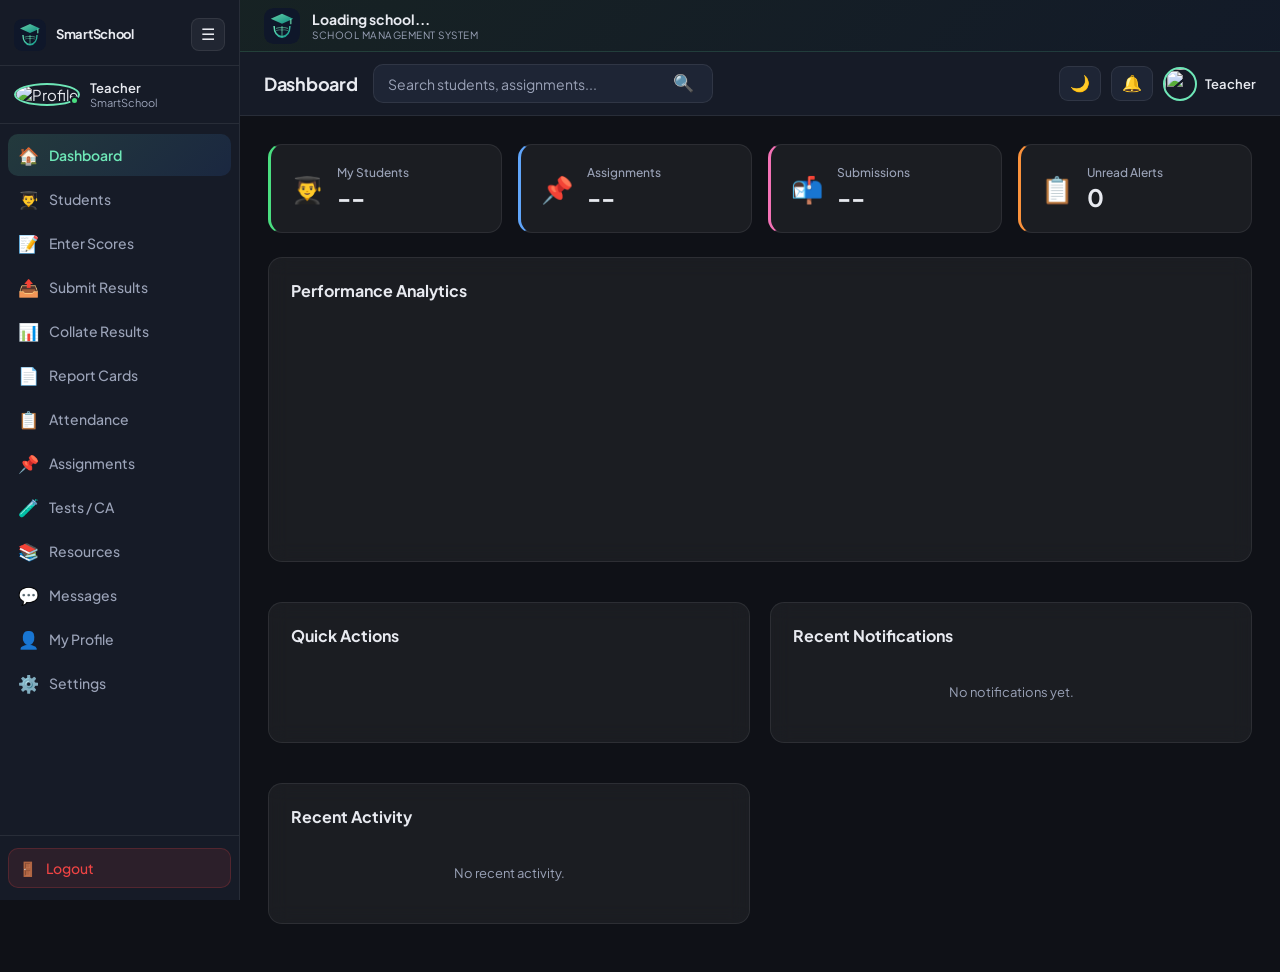
==== commit bce7c17d: "git add ." ====
--- a/html/teacher-dashboard.html
+++ b/html/teacher-dashboard.html
@@ -40,6 +40,7 @@
       <button class="nav-item role-both" data-section="reportcards"><span class="nav-icon">📄</span><span class="nav-label">Report Cards</span></button>
       <button class="nav-item role-both" data-section="attendance">  <span class="nav-icon">📋</span><span class="nav-label">Attendance</span></button>
       <button class="nav-item"          data-section="assignments"> <span class="nav-icon">📌</span><span class="nav-label">Assignments</span></button>
+      <button class="nav-item"          data-section="tests">      <span class="nav-icon">🧪</span><span class="nav-label">Tests / CA</span></button>
       <button class="nav-item"          data-section="resources">   <span class="nav-icon">📚</span><span class="nav-label">Resources</span></button>
       <button class="nav-item"          data-section="messages">    <span class="nav-icon">💬</span><span class="nav-label">Messages</span></button>
       <button class="nav-item"          data-section="profile">     <span class="nav-icon">👤</span><span class="nav-label">My Profile</span></button>
@@ -406,21 +407,60 @@
           </div>
         </div>
 
-        <!-- Create assignment modal -->
+        <!-- Create / Edit assignment modal -->
         <div class="modal-overlay" id="assignModal">
-          <div class="modal-box">
-            <h3>Create Assignment</h3>
-            <input type="text"  id="assignTitle"    placeholder="Title" class="modal-input">
-            <select id="assignClass"   class="styled-select"><option value="">Select Class</option></select>
-            <select id="assignSubject" class="styled-select"><option value="">Select Subject</option></select>
-            <select id="assignTerm"    class="styled-select">
-              <option value="">Select Term</option>
-              <option value="1st Term">1st Term</option>
-              <option value="2nd Term">2nd Term</option>
-              <option value="3rd Term">3rd Term</option>
-            </select>
+          <div class="modal-box" style="max-width:620px;max-height:90vh;overflow-y:auto">
+            <h3 id="assignModalHeading">Create Assignment</h3>
+
+            <input type="text" id="assignTitle" placeholder="Title" class="modal-input">
+
+            <!-- Class checkboxes -->
+            <label class="field-label">Classes</label>
+            <div id="assignClassList" style="display:flex;flex-wrap:wrap;gap:8px;padding:10px;background:var(--bg3);border:1px solid var(--card-border);border-radius:10px;max-height:140px;overflow-y:auto;min-height:44px;align-items:flex-start;align-content:flex-start"></div>
+
             <div style="display:flex;gap:10px;flex-wrap:wrap">
-              <div class="field-group" style="flex:1;min-width:120px">
+              <div class="field-group" style="flex:1;min-width:140px">
+                <label>Subject</label>
+                <select id="assignSubject" class="styled-select"><option value="">Select Subject</option></select>
+              </div>
+              <div class="field-group" style="flex:1;min-width:140px">
+                <label>Term</label>
+                <select id="assignTerm" class="styled-select">
+                  <option value="">Select Term</option>
+                  <option value="1st Term">1st Term</option>
+                  <option value="2nd Term">2nd Term</option>
+                  <option value="3rd Term">3rd Term</option>
+                </select>
+              </div>
+            </div>
+
+            <!-- Assignment type -->
+            <label class="field-label">Assignment Type</label>
+            <div style="display:flex;gap:8px;flex-wrap:wrap;margin-bottom:12px">
+              <label class="type-chip"><input type="radio" name="assignType" value="text" checked> ✏️ Text Answer</label>
+              <label class="type-chip"><input type="radio" name="assignType" value="mcq"> 🔘 Objectives (MCQ)</label>
+              <label class="type-chip"><input type="radio" name="assignType" value="file"> 📎 File Upload</label>
+            </div>
+
+            <!-- MCQ builder (shown only when type=mcq) -->
+            <div id="assignMcqSection" style="display:none">
+              <div style="display:flex;justify-content:space-between;align-items:center;margin-bottom:8px">
+                <span style="font-size:12px;font-weight:700;color:var(--text2);text-transform:uppercase;letter-spacing:.5px">Questions</span>
+                <button type="button" class="action-btn" id="addMcqQuestion" style="padding:5px 12px;font-size:12px">+ Add Question</button>
+              </div>
+              <div id="mcqQuestionsList" style="display:flex;flex-direction:column;gap:14px"></div>
+            </div>
+
+            <!-- Teacher file attachment (shown for all types, optional) -->
+            <div id="assignFileSection">
+              <label class="field-label">Attach File / Image <span style="font-weight:400;text-transform:none;font-size:11px">(optional)</span></label>
+              <input type="file" id="assignFile" class="styled-input" accept=".pdf,.doc,.docx,.jpg,.jpeg,.png,.gif">
+              <div id="assignFilePreview" style="display:none;margin-top:6px"></div>
+              <p id="assignFileStatus" style="font-size:12px;color:var(--text2);display:none"></p>
+            </div>
+
+            <div style="display:flex;gap:10px;flex-wrap:wrap">
+              <div class="field-group" style="flex:1;min-width:100px">
                 <label>Max Score</label>
                 <input type="number" id="assignMaxScore" value="100" min="1" class="styled-input" style="width:100%">
               </div>
@@ -429,10 +469,12 @@
                 <input type="datetime-local" id="assignDue" class="styled-input" style="width:100%">
               </div>
             </div>
+
             <textarea id="assignDesc" placeholder="Instructions (optional)" class="modal-textarea"></textarea>
+
             <div class="modal-btns">
               <button class="action-btn" id="saveAssignBtn">Save</button>
-              <button class="cancel-btn"  id="closeAssignModal">Cancel</button>
+              <button class="cancel-btn" id="closeAssignModal">Cancel</button>
             </div>
           </div>
         </div>
@@ -470,6 +512,103 @@
               <button class="action-btn" id="confirmGradeBtn">✅ Save Grade &amp; Notify Student</button>
             </div>
             <p id="gradeStatus" style="font-size:12px;margin-top:8px;display:none"></p>
+          </div>
+        </div>
+      </section>
+
+      <!-- ═══ TESTS / CA ═══ -->
+      <section class="section" id="sec-tests">
+        <div class="card full-card">
+          <div class="section-header-row">
+            <h3>Tests &amp; CA</h3>
+            <button class="action-btn" id="openTestModal">+ Create Test</button>
+          </div>
+          <div class="tab-row">
+            <button class="tab-btn active" data-tab="tests-created">My Tests</button>
+            <button class="tab-btn"        data-tab="tests-results">Results</button>
+          </div>
+          <div id="tab-tests-created" class="tab-pane active">
+            <div id="testsList"><p class="empty-msg">No tests created yet.</p></div>
+          </div>
+          <div id="tab-tests-results" class="tab-pane">
+            <div id="testsResultsList"><p class="empty-msg">Select a test above to view results.</p></div>
+          </div>
+        </div>
+
+        <!-- Create Test Modal -->
+        <div class="modal-overlay" id="testModal">
+          <div class="modal-box" style="max-width:660px;max-height:92vh;overflow-y:auto">
+            <h3 id="testModalHeading">Create Test</h3>
+            <input type="text" id="testTitle" placeholder="Test title (e.g. 1st CA — Mathematics)" class="modal-input">
+
+            <label class="field-label">Classes</label>
+            <div id="testClassList" style="display:flex;flex-wrap:wrap;gap:8px;padding:10px;background:var(--bg3);border:1px solid var(--card-border);border-radius:10px;max-height:120px;overflow-y:auto;min-height:44px;align-items:flex-start;align-content:flex-start"></div>
+
+            <div style="display:flex;gap:10px;flex-wrap:wrap">
+              <div class="field-group" style="flex:1;min-width:140px">
+                <label>Subject</label>
+                <select id="testSubject" class="styled-select"><option value="">Select Subject</option></select>
+              </div>
+              <div class="field-group" style="flex:1;min-width:140px">
+                <label>Term</label>
+                <select id="testTerm" class="styled-select">
+                  <option value="">Select Term</option>
+                  <option value="1st Term">1st Term</option>
+                  <option value="2nd Term">2nd Term</option>
+                  <option value="3rd Term">3rd Term</option>
+                </select>
+              </div>
+            </div>
+
+            <label class="field-label">Mode</label>
+            <div style="display:flex;gap:8px;flex-wrap:wrap;margin-bottom:12px">
+              <label class="type-chip"><input type="radio" name="testMode" value="deadline" checked> 📅 Deadline-based</label>
+              <label class="type-chip"><input type="radio" name="testMode" value="live"> 🔴 Live (teacher starts it)</label>
+            </div>
+
+            <div style="display:flex;gap:10px;flex-wrap:wrap">
+              <div class="field-group" style="flex:1;min-width:120px">
+                <label>Duration (mins)</label>
+                <input type="number" id="testDuration" value="30" min="1" class="styled-input" style="width:100%">
+              </div>
+              <div class="field-group" id="testDeadlineGroup" style="flex:2;min-width:180px">
+                <label>Deadline</label>
+                <input type="datetime-local" id="testDeadline" class="styled-input" style="width:100%">
+              </div>
+              <div class="field-group" style="flex:1;min-width:100px">
+                <label>Max Score</label>
+                <input type="number" id="testMaxScore" value="30" min="1" class="styled-input" style="width:100%">
+              </div>
+            </div>
+
+            <div style="display:flex;justify-content:space-between;align-items:center;margin-bottom:8px;margin-top:4px">
+              <span class="field-label" style="margin-bottom:0">Questions</span>
+              <div style="display:flex;gap:8px">
+                <button type="button" class="action-btn" id="addTestMcq"  style="padding:5px 12px;font-size:12px">+ Objective</button>
+                <button type="button" style="padding:5px 12px;font-size:12px;border:1px solid var(--card-border);background:var(--bg3);color:var(--text);border-radius:8px;cursor:pointer" id="addTestText">+ Theory</button>
+              </div>
+            </div>
+            <div id="testQuestionsList" style="display:flex;flex-direction:column;gap:14px;margin-bottom:16px"></div>
+
+            <label class="field-label">Attach File <span style="font-weight:400;text-transform:none;font-size:11px">(optional — e.g. passage, diagram)</span></label>
+            <input type="file" id="testFile" class="styled-input" accept=".pdf,.jpg,.jpeg,.png">
+            <p id="testFileStatus" style="font-size:12px;color:var(--text2);display:none;margin-top:4px"></p>
+
+            <div class="modal-btns" style="margin-top:16px">
+              <button class="action-btn" id="saveTestBtn">Save Test</button>
+              <button class="cancel-btn" id="closeTestModal">Cancel</button>
+            </div>
+          </div>
+        </div>
+
+        <!-- Test Results Modal -->
+        <div class="modal-overlay" id="testResultsModal">
+          <div class="modal-box" style="max-width:700px;max-height:90vh;overflow-y:auto">
+            <div style="display:flex;align-items:center;justify-content:space-between;margin-bottom:16px">
+              <h3 id="testResultsTitle">Test Results</h3>
+              <button class="cancel-btn" id="closeTestResultsModal" style="padding:6px 12px">✕</button>
+            </div>
+            <div id="testResultsContent"><p class="empty-msg">Loading...</p></div>
           </div>
         </div>
       </section>
--- a/css/teacher-dashboard.css
+++ b/css/teacher-dashboard.css
@@ -1555,4 +1555,156 @@
   .quick-actions { grid-template-columns: 1fr; }
   .comp-input-grid { grid-template-columns: 1fr; }
   .modal-box { padding: 20px; }
-}+}
+/* ── Long school name fixes ── */
+.sidebar-logo {
+  white-space: normal;
+  overflow: visible;
+  min-width: 0;
+}
+.logo-text {
+  white-space: normal;
+  word-break: break-word;
+  font-size: 13px;
+  line-height: 1.25;
+  max-width: 130px;
+}
+/* Topbar school block (teacher/student dashboards) */
+.school-name-topbar,
+.topbar-school-name,
+#schoolBannerName {
+  white-space: nowrap;
+  overflow: hidden;
+  text-overflow: ellipsis;
+  max-width: 200px;
+  display: block;
+}
+/* ═══════════════════════════════════════
+   ASSIGNMENTS & TESTS — NEW COMPONENTS
+═══════════════════════════════════════ */
+.field-label {
+  display: block;
+  font-size: 11px;
+  font-weight: 700;
+  color: var(--text2);
+  text-transform: uppercase;
+  letter-spacing: .5px;
+  margin-bottom: 6px;
+  margin-top: 12px;
+}
+.type-chip {
+  display: inline-flex;
+  align-items: center;
+  gap: 6px;
+  padding: 6px 12px;
+  background: var(--bg3);
+  border: 1px solid var(--card-border);
+  border-radius: 8px;
+  font-size: 12px;
+  cursor: pointer;
+  color: var(--text);
+  transition: border-color .2s, background .2s;
+}
+.type-chip:has(input:checked) {
+  border-color: var(--accent);
+  background: color-mix(in srgb, var(--accent) 12%, var(--bg3));
+}
+.type-chip input { accent-color: var(--accent); }
+
+/* MCQ question card */
+.mcq-card, .theory-card {
+  background: var(--bg3);
+  border: 1px solid var(--card-border);
+  border-radius: 10px;
+  padding: 14px;
+}
+.mcq-card .mcq-question-input {
+  width: 100%;
+  background: var(--bg2);
+  border: 1px solid var(--card-border);
+  border-radius: 8px;
+  padding: 8px 12px;
+  color: var(--text);
+  font-size: 13px;
+  margin-bottom: 10px;
+  box-sizing: border-box;
+}
+.mcq-option-row {
+  display: flex;
+  align-items: center;
+  gap: 8px;
+  margin-bottom: 6px;
+}
+.mcq-option-row input[type=text] {
+  flex: 1;
+  background: var(--bg2);
+  border: 1px solid var(--card-border);
+  border-radius: 7px;
+  padding: 6px 10px;
+  color: var(--text);
+  font-size: 12px;
+}
+.mcq-option-row input[type=radio] { accent-color: #4ade80; flex-shrink: 0; }
+.mcq-correct-label { font-size: 11px; color: #4ade80; white-space: nowrap; }
+.mcq-card-header { display: flex; justify-content: space-between; align-items: center; margin-bottom: 8px; }
+.mcq-qnum { font-size: 11px; font-weight: 700; color: var(--text2); text-transform: uppercase; }
+.remove-q-btn {
+  background: none; border: none; color: #ef4444; cursor: pointer; font-size: 14px; padding: 2px 6px;
+}
+.remove-q-btn:hover { background: rgba(239,68,68,.1); border-radius: 5px; }
+
+/* Test card in list */
+.test-card {
+  background: var(--bg3);
+  border: 1px solid var(--card-border);
+  border-radius: 12px;
+  padding: 16px;
+  display: flex;
+  justify-content: space-between;
+  align-items: flex-start;
+  gap: 12px;
+  flex-wrap: wrap;
+}
+.test-card-info h4 { margin: 0 0 4px; font-size: 14px; color: var(--text); }
+.test-card-info p  { margin: 0; font-size: 12px; color: var(--text2); }
+.test-card-actions { display: flex; gap: 8px; flex-wrap: wrap; align-items: center; }
+.live-badge {
+  display: inline-flex; align-items: center; gap: 4px;
+  padding: 3px 10px; border-radius: 20px;
+  font-size: 11px; font-weight: 700;
+  background: rgba(239,68,68,.15); color: #ef4444;
+}
+.live-badge.active { background: #ef4444; color: #fff; animation: pulse 1.5s infinite; }
+@keyframes pulse { 0%,100%{opacity:1} 50%{opacity:.6} }
+
+/* Student test-taking */
+.test-take-header {
+  display: flex; justify-content: space-between; align-items: center;
+  padding: 12px 16px; background: var(--bg3);
+  border-bottom: 1px solid var(--card-border); border-radius: 10px 10px 0 0;
+  margin-bottom: 20px;
+}
+.test-timer {
+  font-size: 20px; font-weight: 800; color: var(--accent);
+  font-variant-numeric: tabular-nums;
+}
+.test-timer.urgent { color: #ef4444; animation: pulse 1s infinite; }
+.test-question-block {
+  background: var(--bg3); border: 1px solid var(--card-border);
+  border-radius: 10px; padding: 16px; margin-bottom: 14px;
+}
+.test-question-block .q-text {
+  font-size: 14px; font-weight: 600; color: var(--text); margin-bottom: 12px;
+}
+.test-option-label {
+  display: flex; align-items: center; gap: 10px;
+  padding: 8px 12px; background: var(--bg2);
+  border: 1px solid var(--card-border); border-radius: 8px;
+  margin-bottom: 6px; cursor: pointer; font-size: 13px; color: var(--text);
+  transition: border-color .15s, background .15s;
+}
+.test-option-label:has(input:checked) {
+  border-color: var(--accent);
+  background: color-mix(in srgb, var(--accent) 12%, var(--bg2));
+}
+.test-option-label input { accent-color: var(--accent); }
